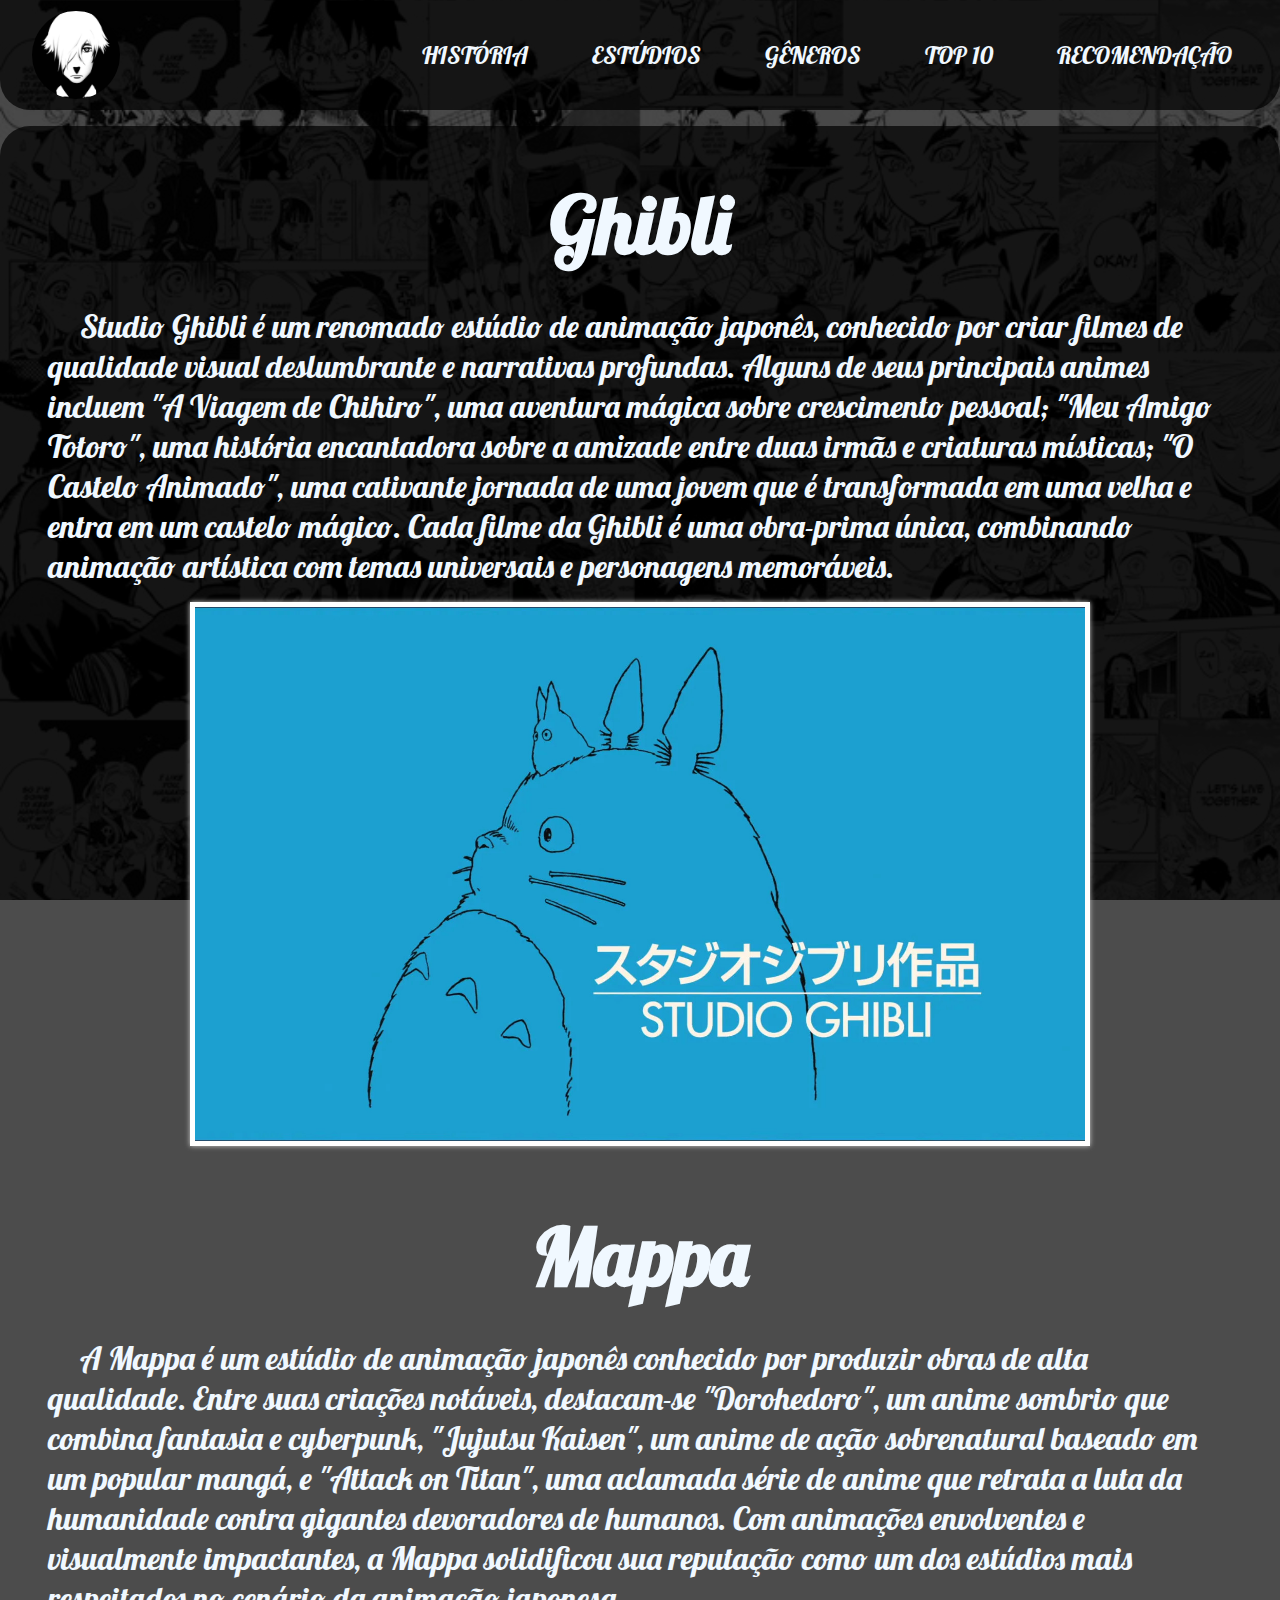
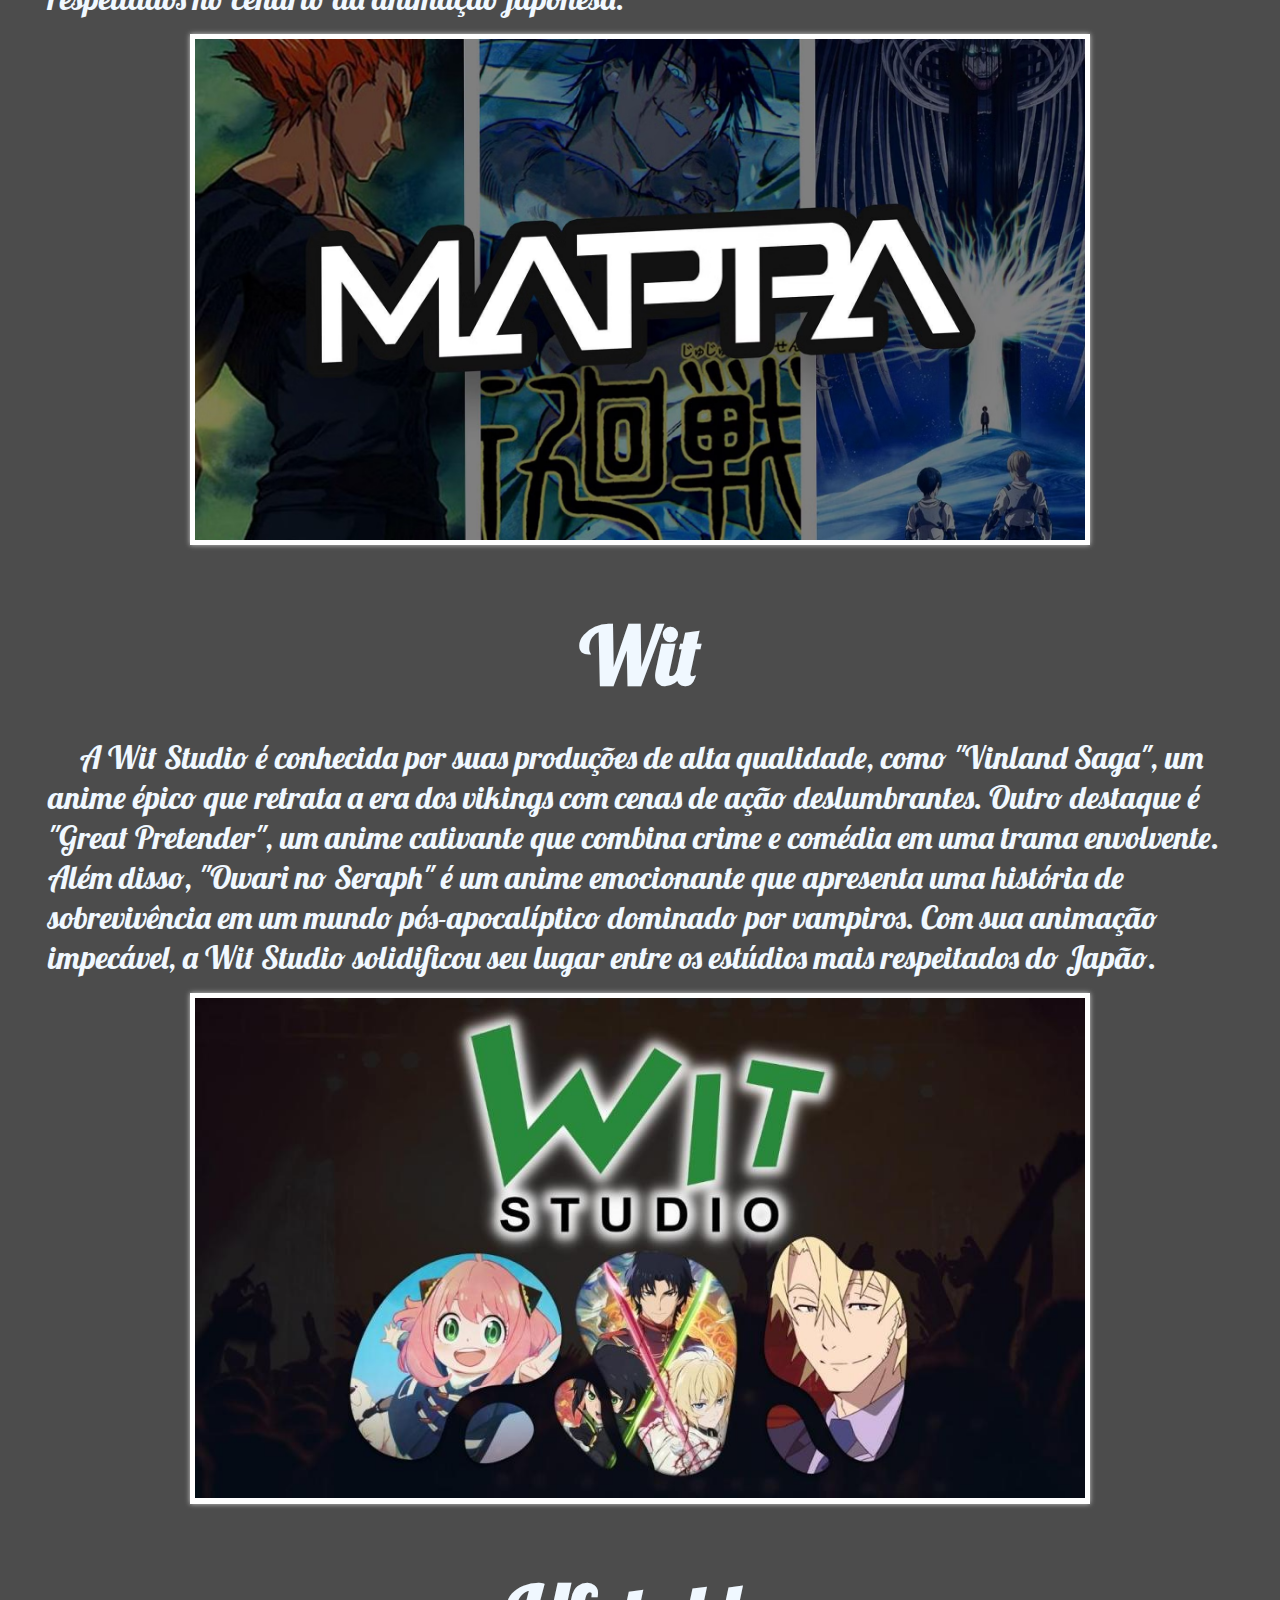
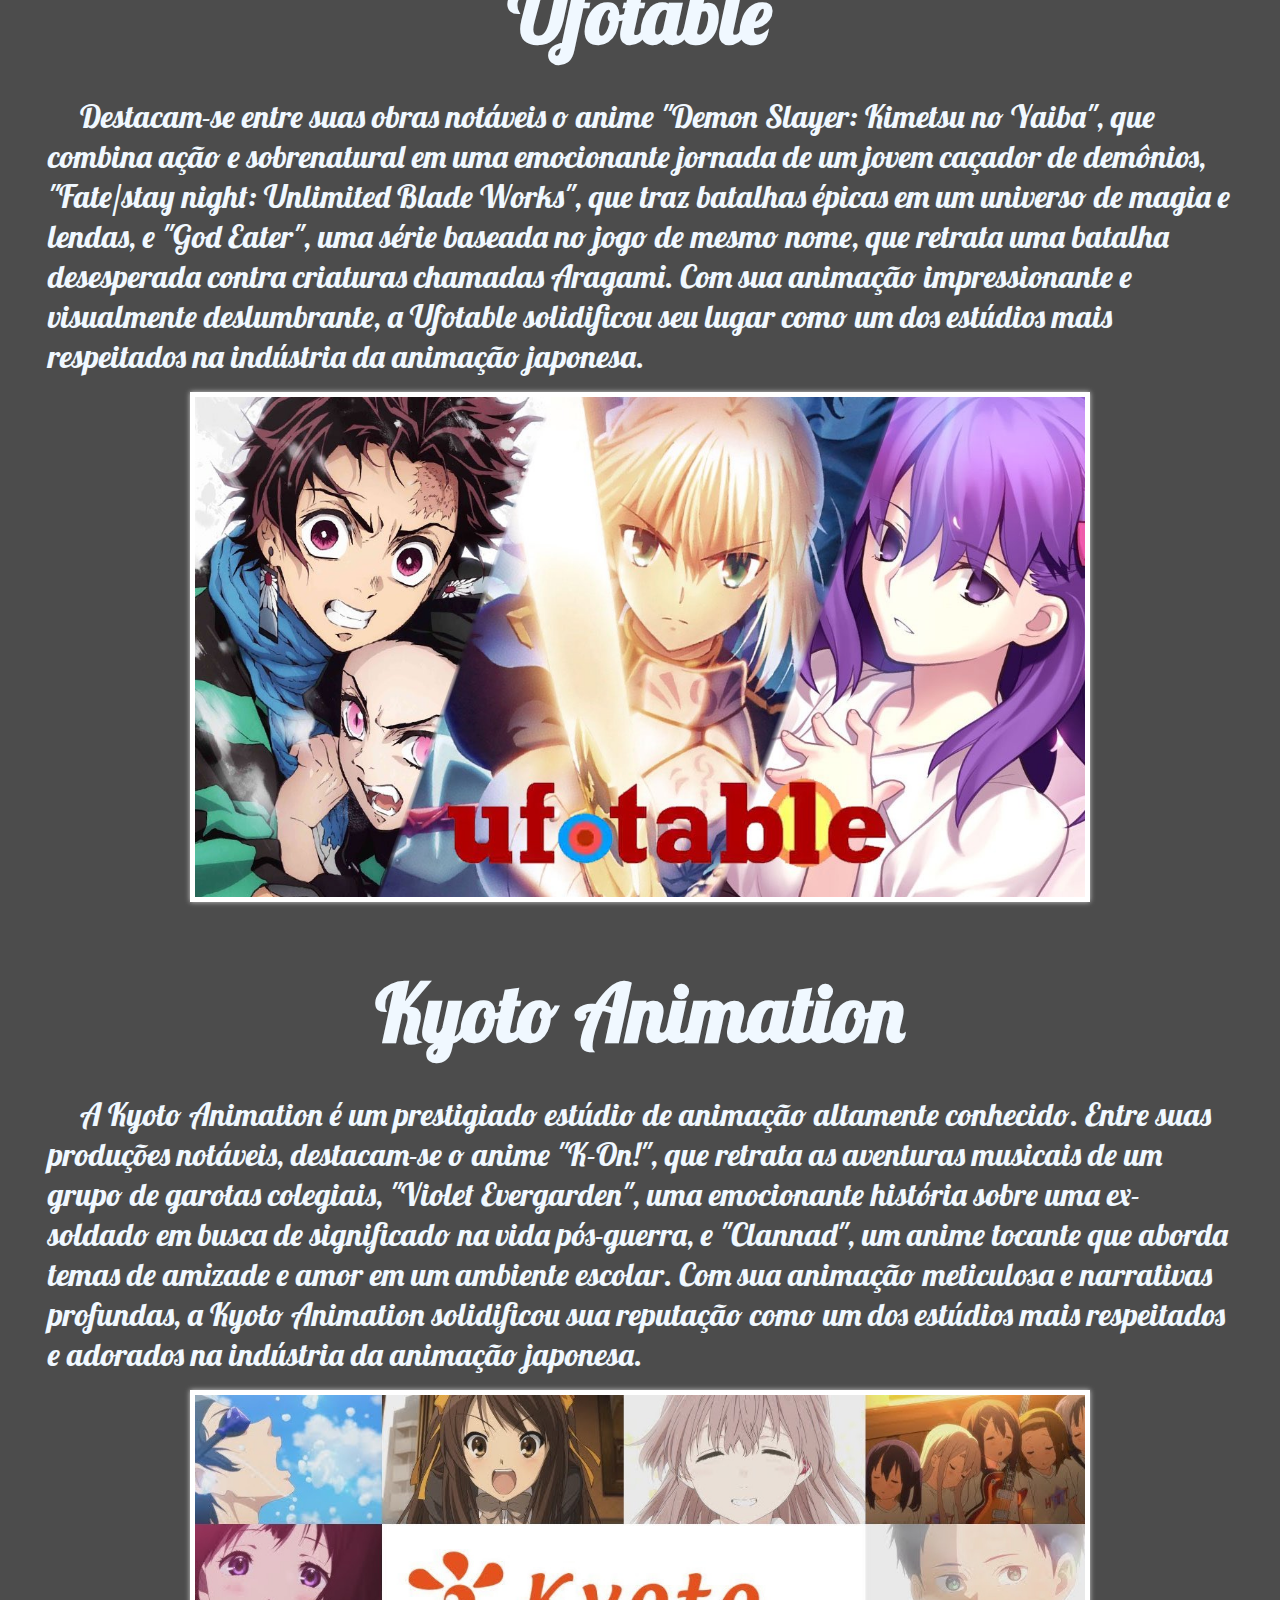
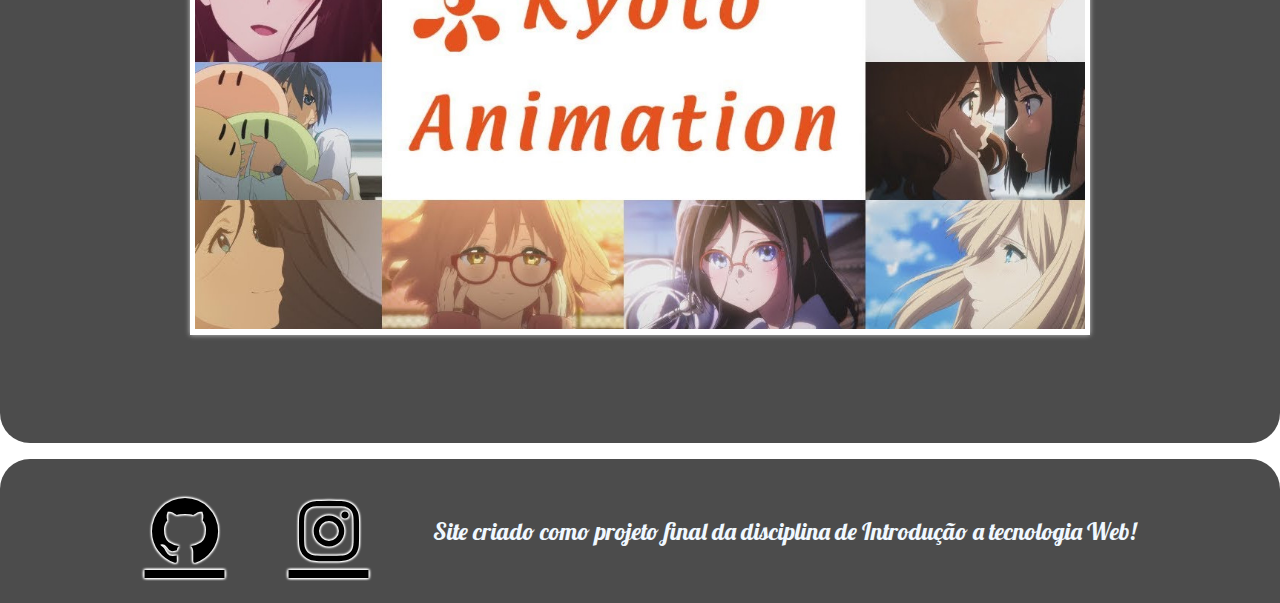
==== html/estudios.html @ 4cb25c44 "Fim estudios, fim generos" ====
<!DOCTYPE html>
<html lang="pt-br">

<head>
    <meta charset="UTF-8">
    <meta http-equiv="X-UA-Compatible" content="IE=edge">
    <meta name="viewport" content="width=device-width, initial-scale=1.0">
    <title>Anime Parade</title>
    <link rel="shortcut icon" href="imagens/favicon.ico" type="image/x-icon">
    <!--Fonte-->
    <link rel="preconnect" href="https://fonts.googleapis.com">
    <link rel="preconnect" href="https://fonts.gstatic.com" crossorigin>
    <link href="https://fonts.googleapis.com/css2?family=Lobster&display=swap" rel="stylesheet">
    <!--Css-->
    <link rel="stylesheet" href="../style.css">
    <!--Icons-->
    <link href='https://unpkg.com/boxicons@2.1.4/css/boxicons.min.css' rel='stylesheet'>
    <!--Plugins-->
    <link rel="stylesheet" href="../plugins/jquery.bxslider.css">
    <script src="../plugins/jquery.min.js"></script>
    <script src="../plugins/jquery.bxslider.min.js"></script>
    <!--JavaScript-->
    <script src="../javascript/index.js"></script>
</head>

<body>
    <header>
        <a href="../index.html" id="logo"></a>
        <div class="pages">
            <ul>
                <li><a href="historia.html">História</a></li>
                <li><a href="#">Estúdios</a></li>
                <li><a href="generos.html">Gêneros</a></li>
                <li><a href="top10.html">Top 10</a></li>
                <li><a href="#">Recomendação</a></li>
            </ul>
        </div>
    </header>
    <main>
        <section class="container">
            <h2>Ghibli</h2>
            <p>Studio Ghibli é um renomado estúdio de animação japonês, conhecido por criar filmes de qualidade visual deslumbrante e narrativas profundas. Alguns de seus principais animes incluem "A Viagem de Chihiro", uma aventura mágica sobre crescimento pessoal; "Meu Amigo Totoro", uma história encantadora sobre a amizade entre duas irmãs e criaturas místicas; "O Castelo Animado", uma cativante jornada de uma jovem que é transformada em uma velha e entra em um castelo mágico. Cada filme da Ghibli é uma obra-prima única, combinando animação artística com temas universais e personagens memoráveis.</p>
            <div class="slider">
                <ul>
                    <li><img src="../imagens/logo_ghibli.jpg" alt="logo ghibli"></li>
                    <li><img src="../imagens/viagem_chihiro.jpg" alt="Viagem de chihiro"></li>
                    <li><img src="../imagens/amigo_tororo.jpg" alt="Meu amigo Tororo"></li>
                    <li><img src="../imagens/castelo_animado.jpg" alt="castelo animado"></li>
                </ul>
            </div>
        </section>
        <section class="container">
            <h2>Mappa</h2>
            <p>A Mappa é um estúdio de animação japonês conhecido por produzir obras de alta qualidade. Entre suas criações notáveis, destacam-se "Dorohedoro", um anime sombrio que combina fantasia e cyberpunk, "Jujutsu Kaisen", um anime de ação sobrenatural baseado em um popular mangá, e "Attack on Titan", uma aclamada série de anime que retrata a luta da humanidade contra gigantes devoradores de humanos. Com animações envolventes e visualmente impactantes, a Mappa solidificou sua reputação como um dos estúdios mais respeitados no cenário da animação japonesa.</p>
            <div class="slider">
                <ul>
                    <li><img src="../imagens/mappa.jpg" alt="logo mappa"></li>
                    <li><img src="../imagens/dorohedoro.jpg" alt="dorohedoro"></li>
                    <li><img src="../imagens/jujutsu.jpg" alt="jujutsu kaisen"></li>
                    <li><img src="../imagens/attack_on_titan.jpg" alt="attack on titan"></li>
                </ul>
            </div>
        </section>
        <section class="container">
            <h2>Wit</h2>
            <p>A Wit Studio é conhecida por suas produções de alta qualidade, como "Vinland Saga", um anime épico que retrata a era dos vikings com cenas de ação deslumbrantes. Outro destaque é "Great Pretender", um anime cativante que combina crime e comédia em uma trama envolvente. Além disso, "Owari no Seraph" é um anime emocionante que apresenta uma história de sobrevivência em um mundo pós-apocalíptico dominado por vampiros. Com sua animação impecável, a Wit Studio solidificou seu lugar entre os estúdios mais respeitados do Japão.</p>
            <div class="slider">
                <ul>
                    <li><img src="../imagens/wit.jpg" alt="logo wit"></li>
                    <li><img src="../imagens/vinland_saga.jpg" alt="vinland Saga"></li>
                    <li><img src="../imagens/great_pretender.jpg" alt="great Pretender"></li>
                    <li><img src="../imagens/owari_no_seraph.jpg" alt="Owari no Seraph"></li>
                </ul>
            </div>
        </section>
        <section class="container">
            <h2>Ufotable</h2>
            <p>Destacam-se entre suas obras notáveis o anime "Demon Slayer: Kimetsu no Yaiba", que combina ação e sobrenatural em uma emocionante jornada de um jovem caçador de demônios, "Fate/stay night: Unlimited Blade Works", que traz batalhas épicas em um universo de magia e lendas, e "God Eater", uma série baseada no jogo de mesmo nome, que retrata uma batalha desesperada contra criaturas chamadas Aragami. Com sua animação impressionante e visualmente deslumbrante, a Ufotable solidificou seu lugar como um dos estúdios mais respeitados na indústria da animação japonesa.</p>
            <div class="slider">
                <ul>
                    <li><img src="../imagens/ufotable.jpg" alt="Ufotable"></li>
                    <li><img src="../imagens/demon_slayer.jpg" alt="Demo Slayer"></li>
                    <li><img src="../imagens/fate.jpg" alt="Fate"></li>
                    <li><img src="../imagens/god_eater.jpg" alt="God Eater"></li>
                </ul>
            </div>
        </section>
        <section class="container">
            <h2>Kyoto Animation</h2>
            <p>A Kyoto Animation é um prestigiado estúdio de animação altamente conhecido. Entre suas produções notáveis, destacam-se o anime "K-On!", que retrata as aventuras musicais de um grupo de garotas colegiais, "Violet Evergarden", uma emocionante história sobre uma ex-soldado em busca de significado na vida pós-guerra, e "Clannad", um anime tocante que aborda temas de amizade e amor em um ambiente escolar. Com sua animação meticulosa e narrativas profundas, a Kyoto Animation solidificou sua reputação como um dos estúdios mais respeitados e adorados na indústria da animação japonesa.</p>
            <div class="slider">
                <ul>
                    <li><img src="../imagens/kyoto.jpg" alt="Kyoto Animation"></li>
                    <li><img src="../imagens/k_on.jpg" alt="K-On"></li>
                    <li><img src="../imagens/violet_evergarden.jpg" alt="Violet Evergarden"></li>
                    <li><img src="../imagens/clannad.jpg" alt="Clannad"></li>
                </ul>
            </div>
        </section>
    </main>
    <footer>
        <a href="https://github.com/marcosxrp" target="_blank" class='bx bxl-github'></a>
        <a href="https://www.instagram.com/marcos.s2211/" class='bx bxl-instagram' target="_blank"></a>
        Site criado como projeto final da disciplina de Introdução a tecnologia Web!
    </footer>
</body>

</html>
---- style.css ----
/*definições gerais*/
* {
    padding: 0;
    margin: 0;
    box-sizing: border-box;
    font-family: 'Lobster', cursive;
}

body {
    background-image: url(imagens/background.jpg);
    background-size: contain;
    background-attachment: fixed;
}

/*Inicio da pagina principal*/

/* Redes Sociais main */
#social{
    display: flex;
    gap: 10px;
    position: absolute;
    top: 40px;
    left: 20px;
}

#social a{
    font-size: 70px;
    color: #000;
    text-shadow: 1px 1px 2px #fff, -1px -1px 2px #fff, 1px -1px 2px #fff, -1px 1px 2px #fff;
    transition: 0.3s linear;
}

#social a:hover{
    transform: scale(1.1);
}

/*Texto*/
.texto {
    position: absolute;
    left: 50%;
    transform: translate(-50%, 0);
    margin-top: 20px;
    color: aliceblue;
    text-align: center;
    text-shadow: 1px 1px 2px #000, -1px -1px 2px #000, 1px -1px 2px #000, -1px 1px 2px #000;
}

.texto h1 {
    font-weight: 700;
    font-size: 70px;
}

.p1 {
    font-size: 40px;
}

.p2 {
    font-size: 17px;
    font-weight: 300;
    color: darkgray;
}

/*Container main*/
#container_main {
    height: 100vh;
    display: grid;
    grid-template-columns: 60% 40%;
}

/*Esquerda e cards*/
.esquerda {
    padding: 20px;
}

.esquerda ul {
    display: grid;
    grid-template-columns: 1fr 1fr 1fr;
    margin-top: 200px;
    gap: 50px;
}

.esquerda ul li {
    list-style: none;
}

.card {
    /*Local ods elementos*/
    display: flex;
    flex-direction: column;
    align-items: center;
    padding-top: 40px;
    /*Cor do card*/
    background-color: rgba(0, 0, 0, 0.6);
    box-shadow: 2px 2px 5px #fff, -2px -2px 5px #fff, 2px -2px 5px #fff, -2px 2px 5px #fff;
    backdrop-filter: blur(5px);
    /*Tamanho e borda*/
    width: 340px;
    height: 320px;
    border-radius: 50px;
    /*texto*/
    color: aliceblue;
    text-decoration: none;
    font-size: 50px;
    /*transition*/
    transition: 0.3s linear;
    position: relative;
}

.card h4{
    font-size: 50px;
    text-shadow: 1px 1px 2px #000, -1px -1px 2px #000, 1px -1px 2px #000, -1px 1px 2px #000;
}

.card img{
    position: absolute;
    bottom: 0;
    width: 260px;
    align-self: flex-end;
    border-bottom-right-radius: 50px;
    scale: 1;
    transition: transform .4s linear;
}

.card:hover img{
    transform: scale(0) translateY(-500px);
}

.card p{
    font-size: 25px;
    margin: 20px;
    transition: opacity .5s linear;
    opacity: 0;
}

.card:hover p{
    opacity: 100;
}

.card:hover{
    transform: scale(1.1);
}

/*Direita e imagem*/
.direita {
    display: flex;
    justify-content: end;
}

.direita img {
    max-height: 100vh;
    justify-content: flex-end;
}

/*Media query para responsividade da pagina main*/
@media (max-width: 1500px){
    #social{
        gap: 1rem;
        top: 1rem;
        left: 2rem;
    }
    #social a{
        font-size: 4rem;
    }
    .texto h1{
        font-size: 2.7rem;
    }
    .p1{
        font-size: 2.3rem;
    }
    .p2{
        font-size: 1rem;
    }
    #container{
        grid-template-columns: 65% 35%;
    }
    .esquerda{
        padding-left: 2rem;
        padding-top: .5rem;
    }
    .esquerda ul{
        margin-top: 9rem;
        gap: 1.36em;
    }
    .card{
        font-size: 3rem;
        padding-top: 1rem;
        width: 5em;
        height: 4.5em;
    }
    .card h4{
        font-size: 0.7em;
    }
    .card img{
        display: block;
        max-width: 3.9em;
    }
    .card p{
        margin: 10px;
        font-size: 1rem;
    }
    .direita img{
        width: auto;
    }
}

/*Fim da pagina principal*/

/*Definições gerais paginas secundarias*/

header{
    margin: 0 auto;
    display: flex;
    max-width: 1800px;
    height: 110px;
    align-items: center;
    padding: 0 2rem;
    justify-content: space-between;
    background-color: rgba(0, 0, 0, 0.7);
    border-radius: 0px 0px 30px 30px;
}

#logo{
    display: block;
    background-image: url(imagens/icone.jpg);
    background-size: contain;
    background-repeat: no-repeat;
    height: 80%;
    aspect-ratio: 1/1;
    border-radius: 50%;
}

#logo:hover{
    transform: scale(1.1);
    box-shadow: 1px 1px 2px aqua, -1px -1px 2px aqua, 1px -1px 2px aqua, -1px 1px 2px aqua;
}

.pages ul{
    display: flex;
    gap: 2em;
}

.pages ul li{
    list-style: none;
}

.pages ul li a{
    text-decoration: none;
    color: aliceblue;
    text-transform: uppercase;
    padding: 1rem;
    font-size: 1.5rem;
}

.pages ul li a:hover{
    color: aqua;
}

main{
    max-width: 1800px;
    margin: 0 auto;
    margin-top: 1rem;
    padding: 3rem;
    color: aliceblue;
    background-color: rgba(0, 0, 0, 0.7);
    border-radius: 30px;
}


.container p{
    font-weight: 400;
    font-size: 2em;
    margin-bottom: 1rem;
    text-indent: 2rem;
}

h2{
    grid-column: span 2;
    font-size: 5rem;
    font-weight: 700;
    text-align: center;
    margin-bottom: 2rem;
}

h3{
    font-size: 3.5rem;
    font-weight: 700;
    margin-bottom: 1rem;
    text-align: center;
}

h4{
    font-size: 2.5rem;
    font-weight: 700;
    margin-bottom: 1rem;
}

li{
    list-style: none;
}

footer{
    bottom: 0;
    align-items: center;
    justify-content: center;
    gap: 4rem;
    background-color: rgba(0, 0, 0, 0.7);
    border-radius: 30px 30px 0px 0px;
    max-width: 1800px;
    margin: 0 auto;
    height: 9rem;
    display: flex;
    margin-top: 1rem;
    font-size: 1.5rem;
    color: aliceblue;
}

footer a{
    font-size: 5rem;
    color: #000;
    text-shadow: 1px 1px 2px #fff, -1px -1px 2px #fff, 1px -1px 2px #fff, -1px 1px 2px #fff;
    transition: 0.3s linear;
}

footer a:hover{
    transform: scale(1.1);
}

/*Inicio historia*/
.img_direita,
.img_esquerda{
    display: grid;
}

.img_direita{
    grid-template-columns: minmax(200px, 75%) minmax(400px, 25%);
}

.img_esquerda{
    grid-template-columns: minmax(400px, 25%)minmax(200px, 75%);
}

.img_direita:not(:nth-child(1)) h2,
.img_esquerda:not(:nth-child(1)) h2{
    margin-top: 3rem;
}

.img_direita img,
.img_esquerda img{
    display: block;
    height: auto;
    max-width: 100%;
    transition: transform .3s linear;
}

.img_direita img:hover,
.img_esquerda img:hover{
    transform: translateY(-4rem);
}

.conteudo p{
    font-weight: 400;
    font-size: 2em;
    margin-bottom: .6em;
    text-indent: 2rem;
}

/*Estudios*/
.slider{
    max-width: 900px;
    margin: 0 auto;
}

.slider ul li img{
    width: 900px;
}

/*Generos*/
.exemplos_genero li{
    font-size: 1.5rem;
    list-style: circle;
    list-style-position: inside;
}
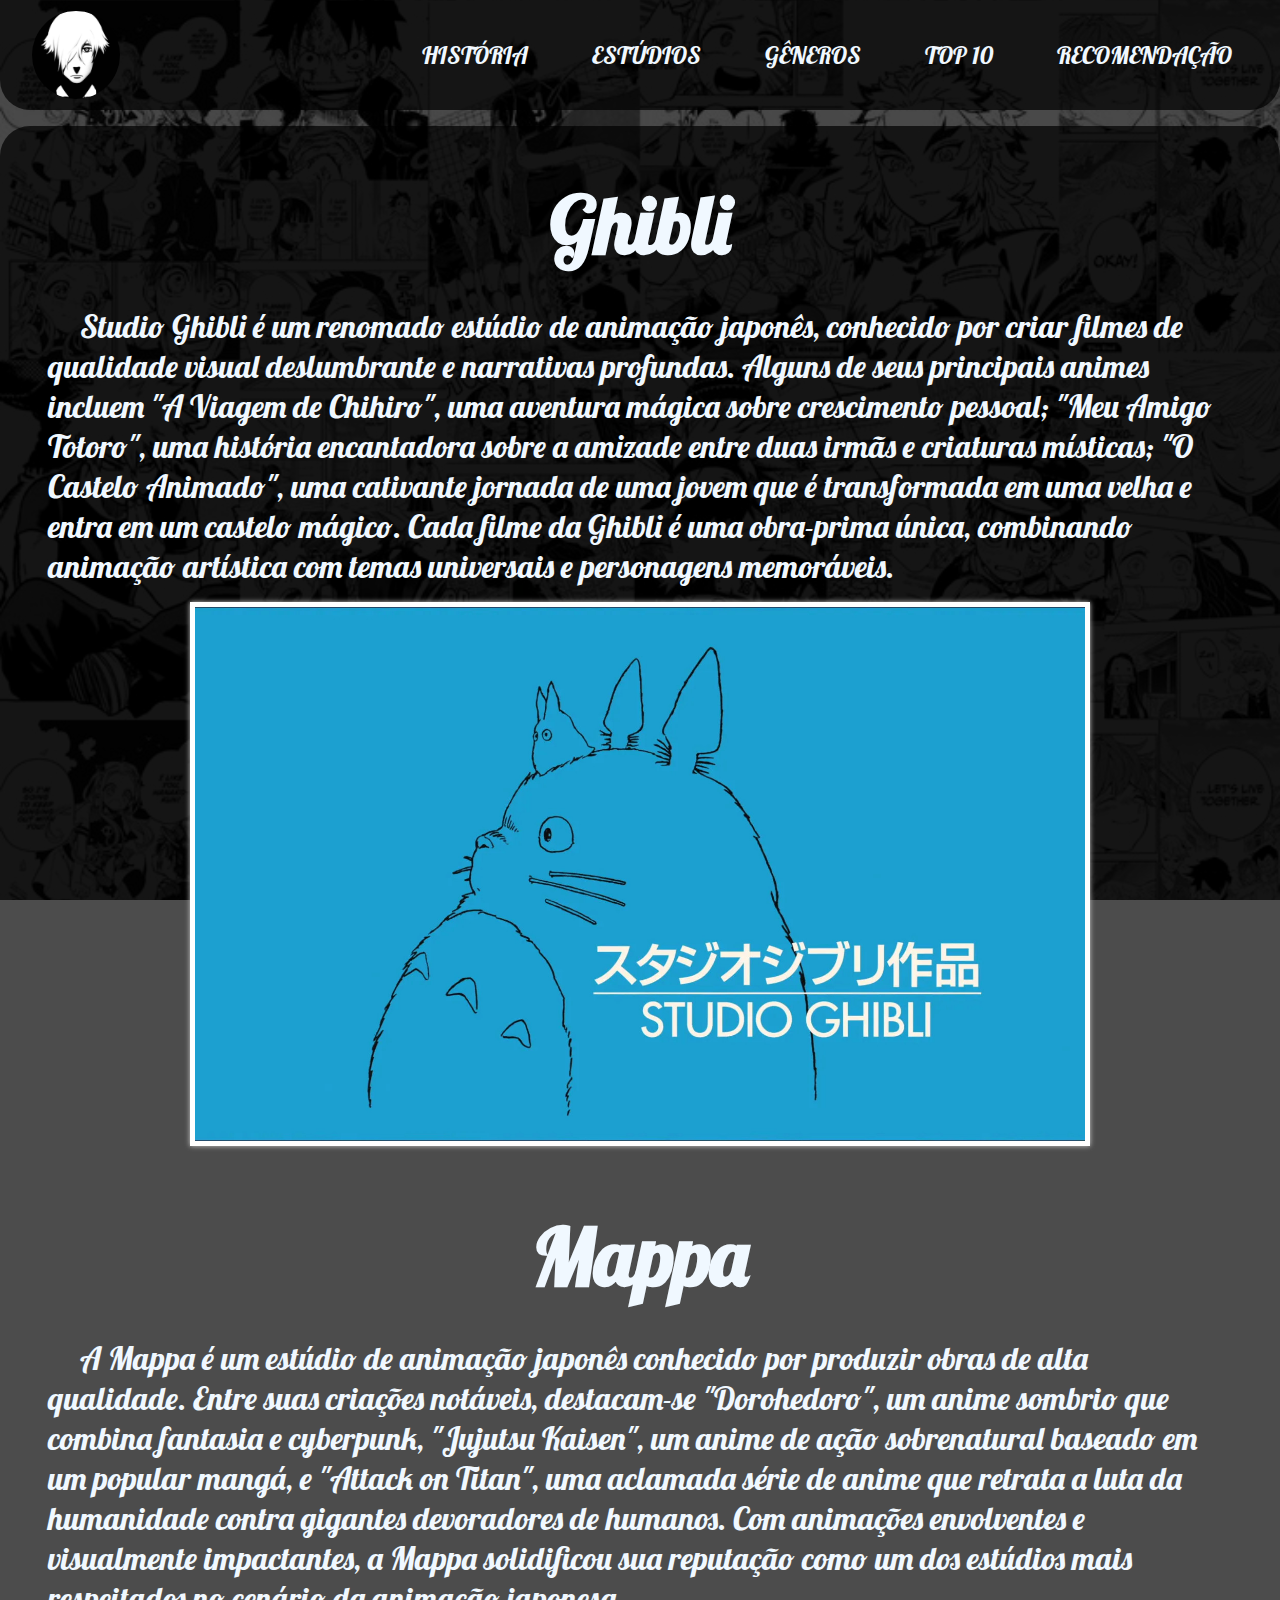
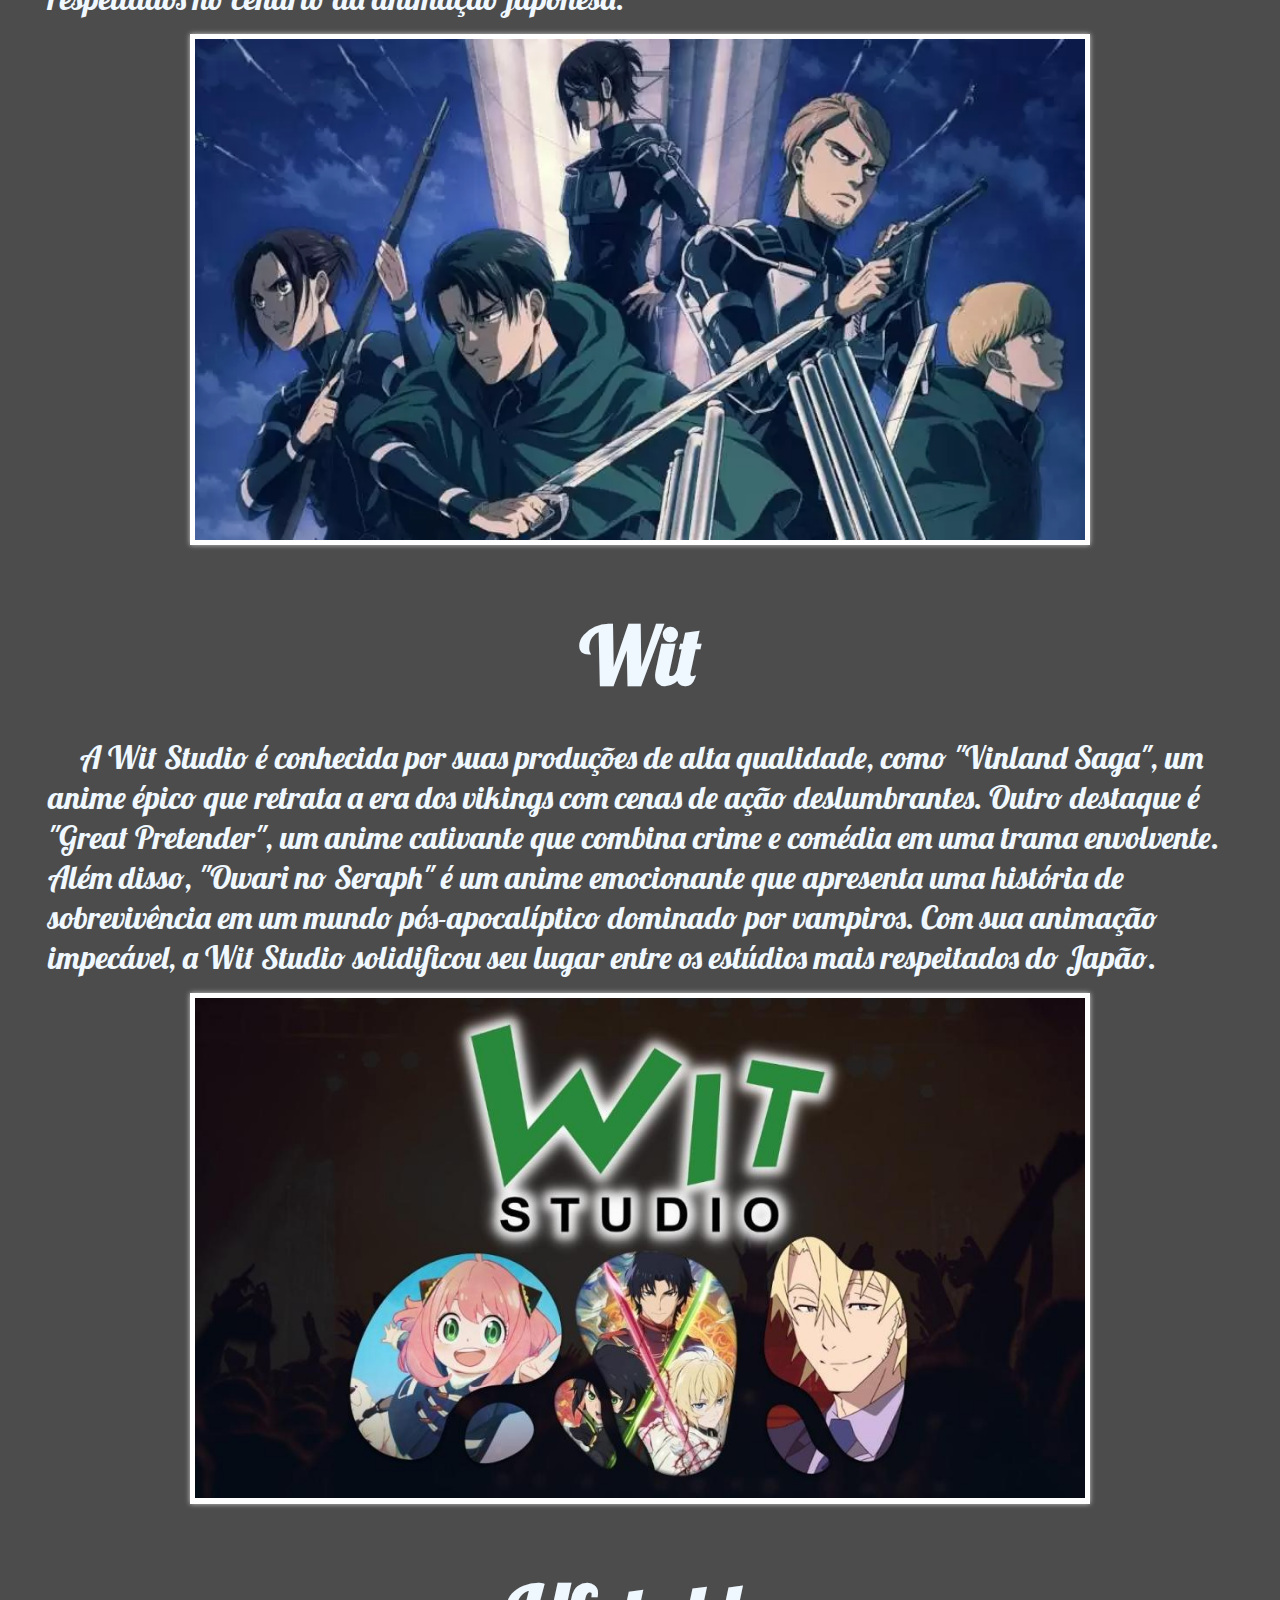
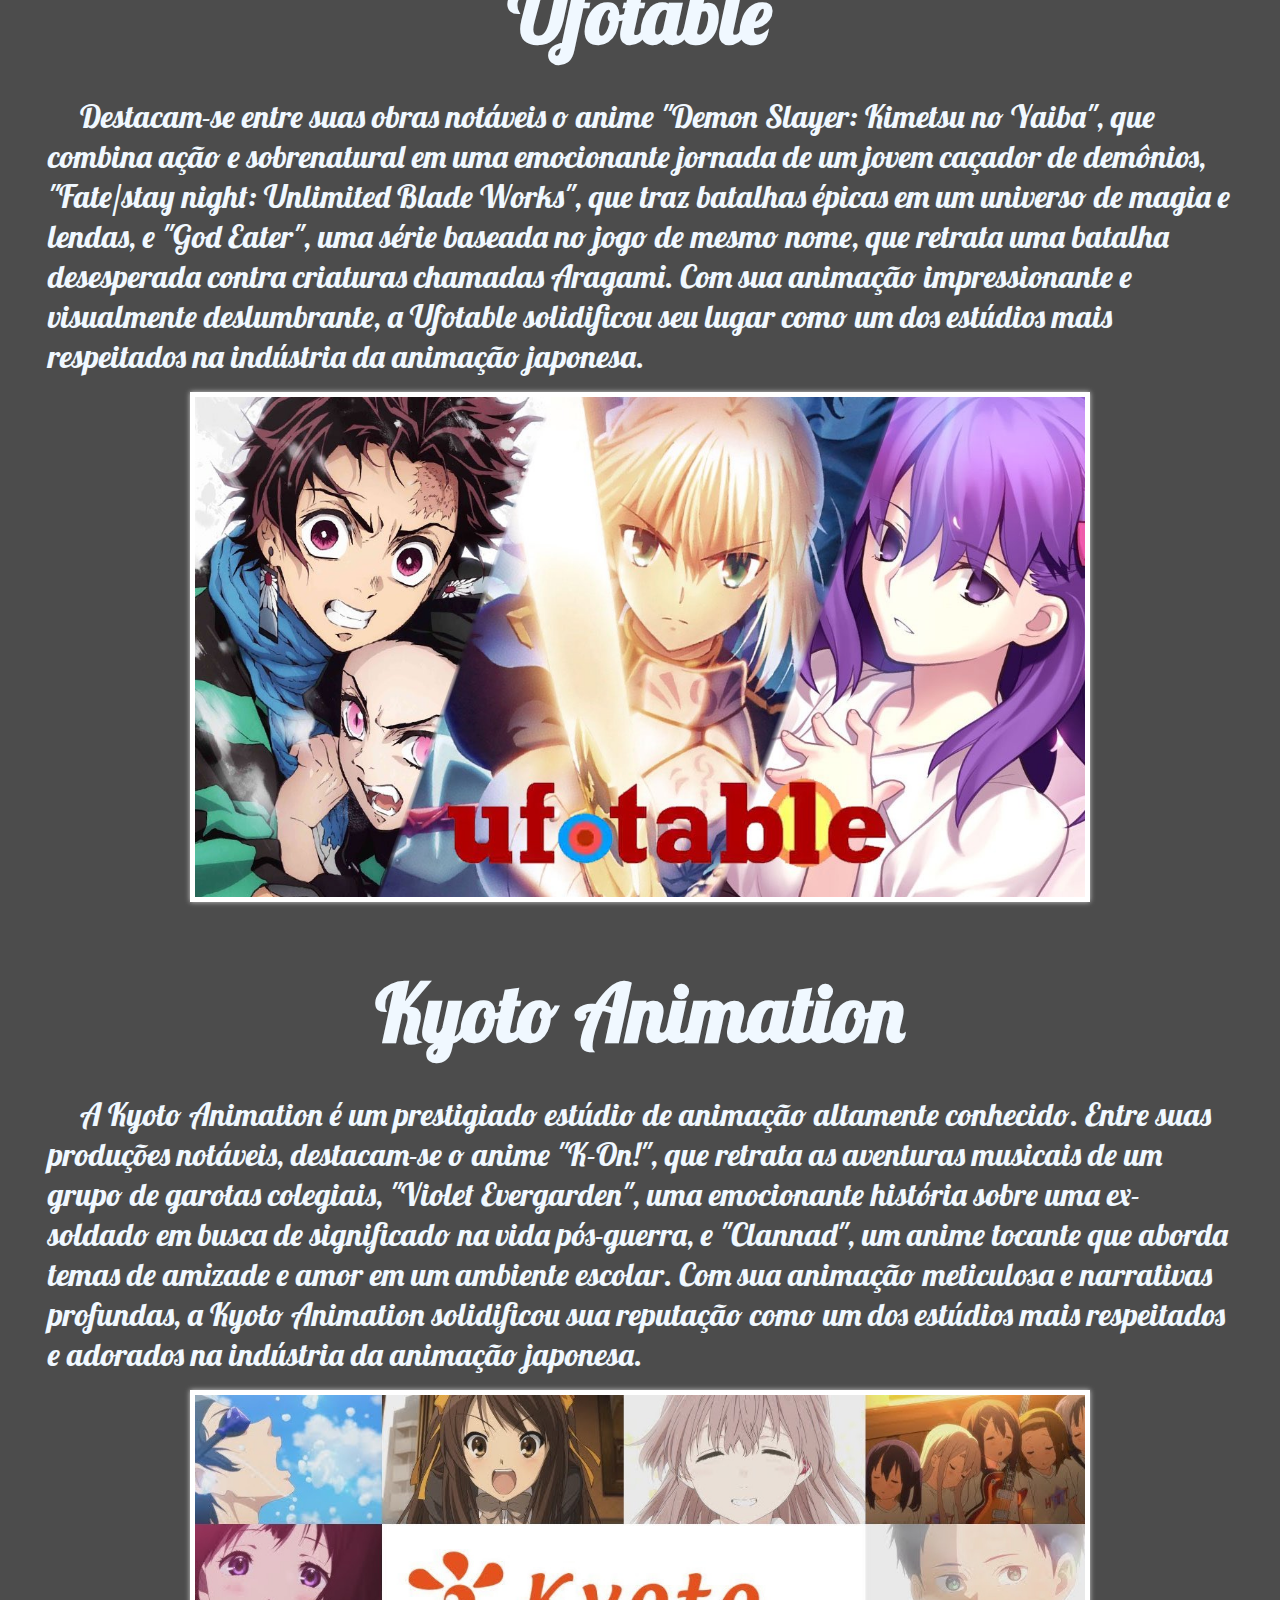
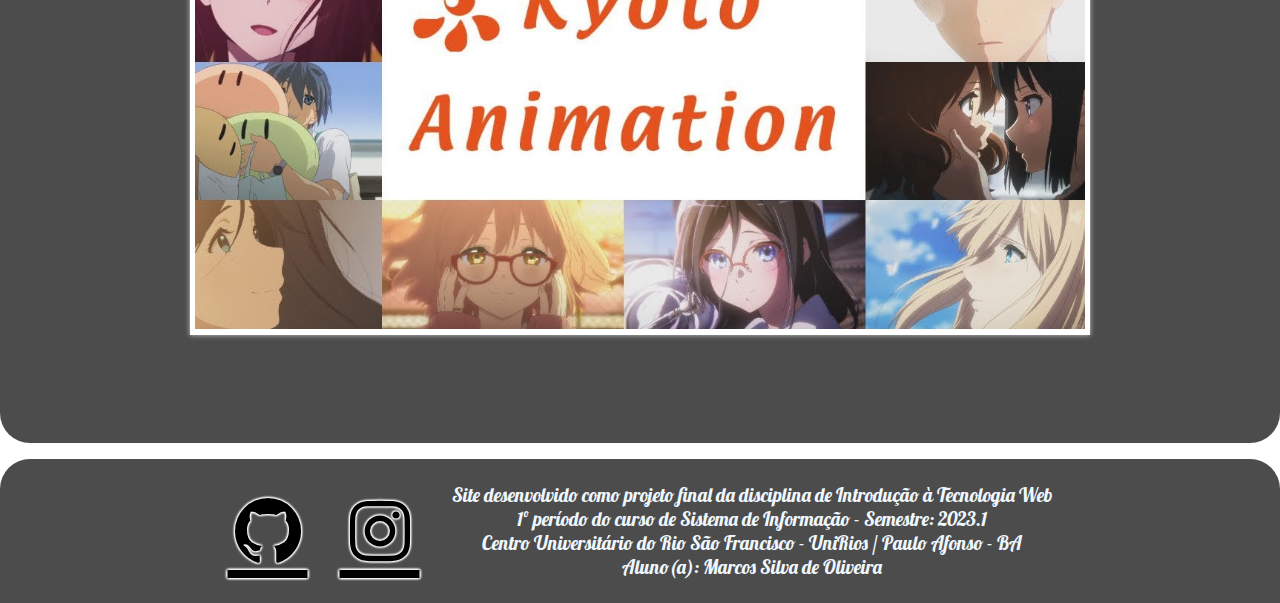
==== commit 3f3b3355: "Fim top10, footer atualizado" ====
--- a/html/estudios.html
+++ b/html/estudios.html
@@ -32,7 +32,7 @@
                 <li><a href="#">Estúdios</a></li>
                 <li><a href="generos.html">Gêneros</a></li>
                 <li><a href="top10.html">Top 10</a></li>
-                <li><a href="#">Recomendação</a></li>
+                <li><a href="recomendacoes.html">Recomendação</a></li>
             </ul>
         </div>
     </header>
@@ -42,10 +42,10 @@
             <p>Studio Ghibli é um renomado estúdio de animação japonês, conhecido por criar filmes de qualidade visual deslumbrante e narrativas profundas. Alguns de seus principais animes incluem "A Viagem de Chihiro", uma aventura mágica sobre crescimento pessoal; "Meu Amigo Totoro", uma história encantadora sobre a amizade entre duas irmãs e criaturas místicas; "O Castelo Animado", uma cativante jornada de uma jovem que é transformada em uma velha e entra em um castelo mágico. Cada filme da Ghibli é uma obra-prima única, combinando animação artística com temas universais e personagens memoráveis.</p>
             <div class="slider">
                 <ul>
-                    <li><img src="../imagens/logo_ghibli.jpg" alt="logo ghibli"></li>
-                    <li><img src="../imagens/viagem_chihiro.jpg" alt="Viagem de chihiro"></li>
-                    <li><img src="../imagens/amigo_tororo.jpg" alt="Meu amigo Tororo"></li>
-                    <li><img src="../imagens/castelo_animado.jpg" alt="castelo animado"></li>
+                    <li><img src="../imagens/estudios/logo_ghibli.jpg" alt="logo ghibli"></li>
+                    <li><img src="../imagens/estudios/viagem_chihiro.jpg" alt="Viagem de chihiro"></li>
+                    <li><img src="../imagens/estudios/amigo_tororo.jpg" alt="Meu amigo Tororo"></li>
+                    <li><img src="../imagens/estudios/castelo_animado.jpg" alt="castelo animado"></li>
                 </ul>
             </div>
         </section>
@@ -54,10 +54,10 @@
             <p>A Mappa é um estúdio de animação japonês conhecido por produzir obras de alta qualidade. Entre suas criações notáveis, destacam-se "Dorohedoro", um anime sombrio que combina fantasia e cyberpunk, "Jujutsu Kaisen", um anime de ação sobrenatural baseado em um popular mangá, e "Attack on Titan", uma aclamada série de anime que retrata a luta da humanidade contra gigantes devoradores de humanos. Com animações envolventes e visualmente impactantes, a Mappa solidificou sua reputação como um dos estúdios mais respeitados no cenário da animação japonesa.</p>
             <div class="slider">
                 <ul>
-                    <li><img src="../imagens/mappa.jpg" alt="logo mappa"></li>
-                    <li><img src="../imagens/dorohedoro.jpg" alt="dorohedoro"></li>
-                    <li><img src="../imagens/jujutsu.jpg" alt="jujutsu kaisen"></li>
-                    <li><img src="../imagens/attack_on_titan.jpg" alt="attack on titan"></li>
+                    <li><img src="../imagens/estudios/mappa.jpg" alt="logo mappa"></li>
+                    <li><img src="../imagens/estudios/dorohedoro.jpg" alt="dorohedoro"></li>
+                    <li><img src="../imagens/estudios/jujutsu.jpg" alt="jujutsu kaisen"></li>
+                    <li><img src="../imagens/estudios/attack_on_titan.jpg" alt="attack on titan"></li>
                 </ul>
             </div>
         </section>
@@ -66,10 +66,10 @@
             <p>A Wit Studio é conhecida por suas produções de alta qualidade, como "Vinland Saga", um anime épico que retrata a era dos vikings com cenas de ação deslumbrantes. Outro destaque é "Great Pretender", um anime cativante que combina crime e comédia em uma trama envolvente. Além disso, "Owari no Seraph" é um anime emocionante que apresenta uma história de sobrevivência em um mundo pós-apocalíptico dominado por vampiros. Com sua animação impecável, a Wit Studio solidificou seu lugar entre os estúdios mais respeitados do Japão.</p>
             <div class="slider">
                 <ul>
-                    <li><img src="../imagens/wit.jpg" alt="logo wit"></li>
-                    <li><img src="../imagens/vinland_saga.jpg" alt="vinland Saga"></li>
-                    <li><img src="../imagens/great_pretender.jpg" alt="great Pretender"></li>
-                    <li><img src="../imagens/owari_no_seraph.jpg" alt="Owari no Seraph"></li>
+                    <li><img src="../imagens/estudios/wit.jpg" alt="logo wit"></li>
+                    <li><img src="../imagens/estudios/vinland_saga.jpg" alt="vinland Saga"></li>
+                    <li><img src="../imagens/estudios/great_pretender.jpg" alt="great Pretender"></li>
+                    <li><img src="../imagens/estudios/owari_no_seraph.jpg" alt="Owari no Seraph"></li>
                 </ul>
             </div>
         </section>
@@ -78,10 +78,10 @@
             <p>Destacam-se entre suas obras notáveis o anime "Demon Slayer: Kimetsu no Yaiba", que combina ação e sobrenatural em uma emocionante jornada de um jovem caçador de demônios, "Fate/stay night: Unlimited Blade Works", que traz batalhas épicas em um universo de magia e lendas, e "God Eater", uma série baseada no jogo de mesmo nome, que retrata uma batalha desesperada contra criaturas chamadas Aragami. Com sua animação impressionante e visualmente deslumbrante, a Ufotable solidificou seu lugar como um dos estúdios mais respeitados na indústria da animação japonesa.</p>
             <div class="slider">
                 <ul>
-                    <li><img src="../imagens/ufotable.jpg" alt="Ufotable"></li>
-                    <li><img src="../imagens/demon_slayer.jpg" alt="Demo Slayer"></li>
-                    <li><img src="../imagens/fate.jpg" alt="Fate"></li>
-                    <li><img src="../imagens/god_eater.jpg" alt="God Eater"></li>
+                    <li><img src="../imagens/estudios/ufotable.jpg" alt="Ufotable"></li>
+                    <li><img src="../imagens/estudios/kimetsu.jpg" alt="Demo Slayer"></li>
+                    <li><img src="../imagens/estudios/fate.jpg" alt="Fate"></li>
+                    <li><img src="../imagens/estudios/god_eater.jpg" alt="God Eater"></li>
                 </ul>
             </div>
         </section>
@@ -90,10 +90,10 @@
             <p>A Kyoto Animation é um prestigiado estúdio de animação altamente conhecido. Entre suas produções notáveis, destacam-se o anime "K-On!", que retrata as aventuras musicais de um grupo de garotas colegiais, "Violet Evergarden", uma emocionante história sobre uma ex-soldado em busca de significado na vida pós-guerra, e "Clannad", um anime tocante que aborda temas de amizade e amor em um ambiente escolar. Com sua animação meticulosa e narrativas profundas, a Kyoto Animation solidificou sua reputação como um dos estúdios mais respeitados e adorados na indústria da animação japonesa.</p>
             <div class="slider">
                 <ul>
-                    <li><img src="../imagens/kyoto.jpg" alt="Kyoto Animation"></li>
-                    <li><img src="../imagens/k_on.jpg" alt="K-On"></li>
-                    <li><img src="../imagens/violet_evergarden.jpg" alt="Violet Evergarden"></li>
-                    <li><img src="../imagens/clannad.jpg" alt="Clannad"></li>
+                    <li><img src="../imagens/estudios/kyoto.jpg" alt="Kyoto Animation"></li>
+                    <li><img src="../imagens/estudios/k_on.jpg" alt="K-On"></li>
+                    <li><img src="../imagens/estudios/violet_evergarden.jpg" alt="Violet Evergarden"></li>
+                    <li><img src="../imagens/estudios/clannad.jpg" alt="Clannad"></li>
                 </ul>
             </div>
         </section>
@@ -101,7 +101,11 @@
     <footer>
         <a href="https://github.com/marcosxrp" target="_blank" class='bx bxl-github'></a>
         <a href="https://www.instagram.com/marcos.s2211/" class='bx bxl-instagram' target="_blank"></a>
-        Site criado como projeto final da disciplina de Introdução a tecnologia Web!
+        <p>Site desenvolvido como projeto final da disciplina de Introdução à Tecnologia Web<br>
+            1º período do curso de Sistema de Informação - Semestre: 2023.1<br>
+            Centro Universitário do Rio São Francisco - UniRios / Paulo Afonso - BA<br>
+            Aluno(a): Marcos Silva de Oliveira
+        </p>
     </footer>
 </body>
 
--- a/style.css
+++ b/style.css
@@ -13,6 +13,10 @@
 }
 
 /*Inicio da pagina principal*/
+
+#index_body{
+    overflow-y: hidden;
+}
 
 /* Redes Sociais main */
 #social{
@@ -210,7 +214,7 @@
 header{
     margin: 0 auto;
     display: flex;
-    max-width: 1800px;
+    max-width: 1500px;
     height: 110px;
     align-items: center;
     padding: 0 2rem;
@@ -256,7 +260,7 @@
 }
 
 main{
-    max-width: 1800px;
+    max-width: 1500px;
     margin: 0 auto;
     margin-top: 1rem;
     padding: 3rem;
@@ -294,6 +298,10 @@
     margin-bottom: 1rem;
 }
 
+h5{
+    font-size: 1.5rem;
+}
+
 li{
     list-style: none;
 }
@@ -302,15 +310,16 @@
     bottom: 0;
     align-items: center;
     justify-content: center;
-    gap: 4rem;
+    gap: 2rem;
     background-color: rgba(0, 0, 0, 0.7);
     border-radius: 30px 30px 0px 0px;
-    max-width: 1800px;
+    max-width: 1500px;
     margin: 0 auto;
     height: 9rem;
     display: flex;
     margin-top: 1rem;
-    font-size: 1.5rem;
+    font-size: 1.2rem;
+    text-align: center;
     color: aliceblue;
 }
 
@@ -379,4 +388,34 @@
     font-size: 1.5rem;
     list-style: circle;
     list-style-position: inside;
+}
+
+/*Top 10*/
+#top10{
+    width: 100%;
+    display: grid;
+    grid-template-columns: repeat(auto-fit, minmax(450px, 1fr));
+    row-gap: 2rem;
+    text-align: center;
+}
+
+#top10 li{
+    list-style: decimal;
+    list-style-position: inside;
+    display: flex;
+    flex-direction: column;
+    align-items: center;
+    counter-increment: top10;
+}
+
+#top10 li::before{
+    content: '#' counter(top10);
+    font-size: 1.3rem;
+}
+
+#top10 li img{
+    display: block;
+    max-width: 450px;
+    border-radius: 2rem;
+    border: 1px solid aliceblue;
 }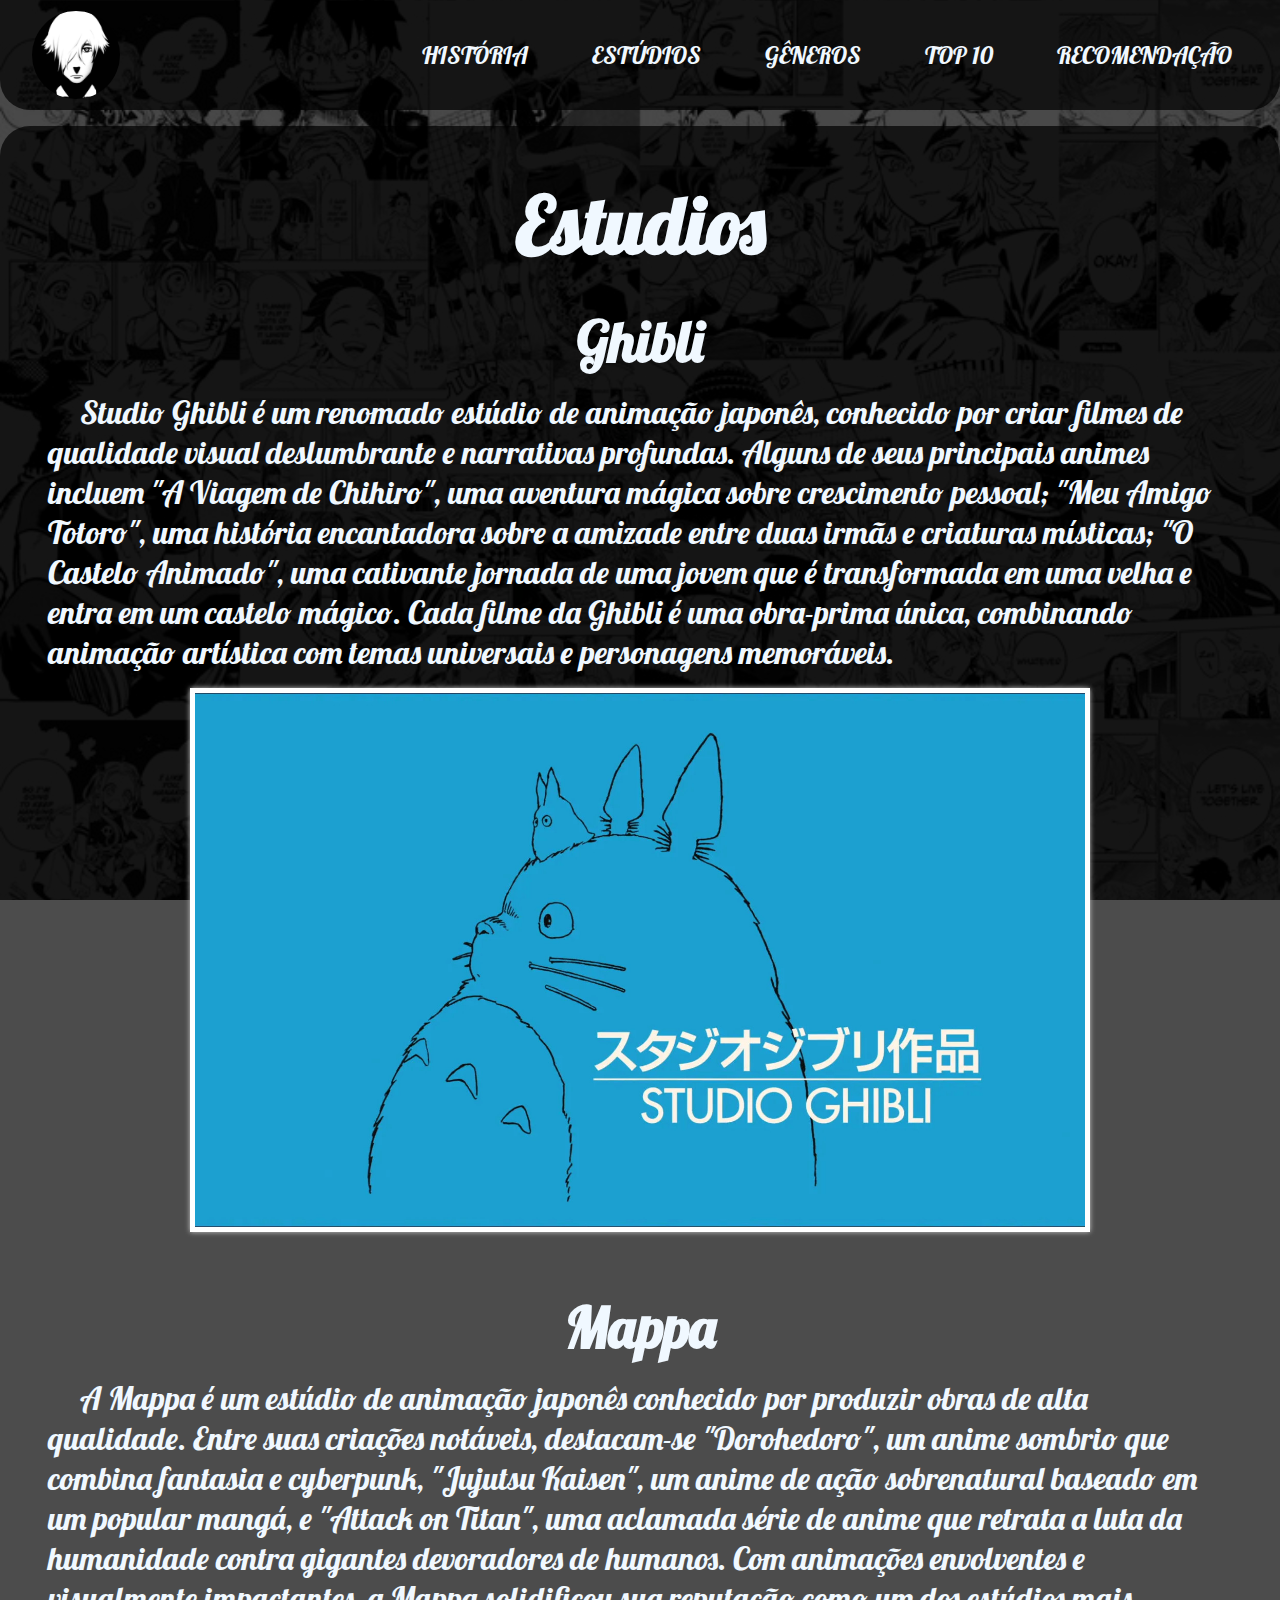
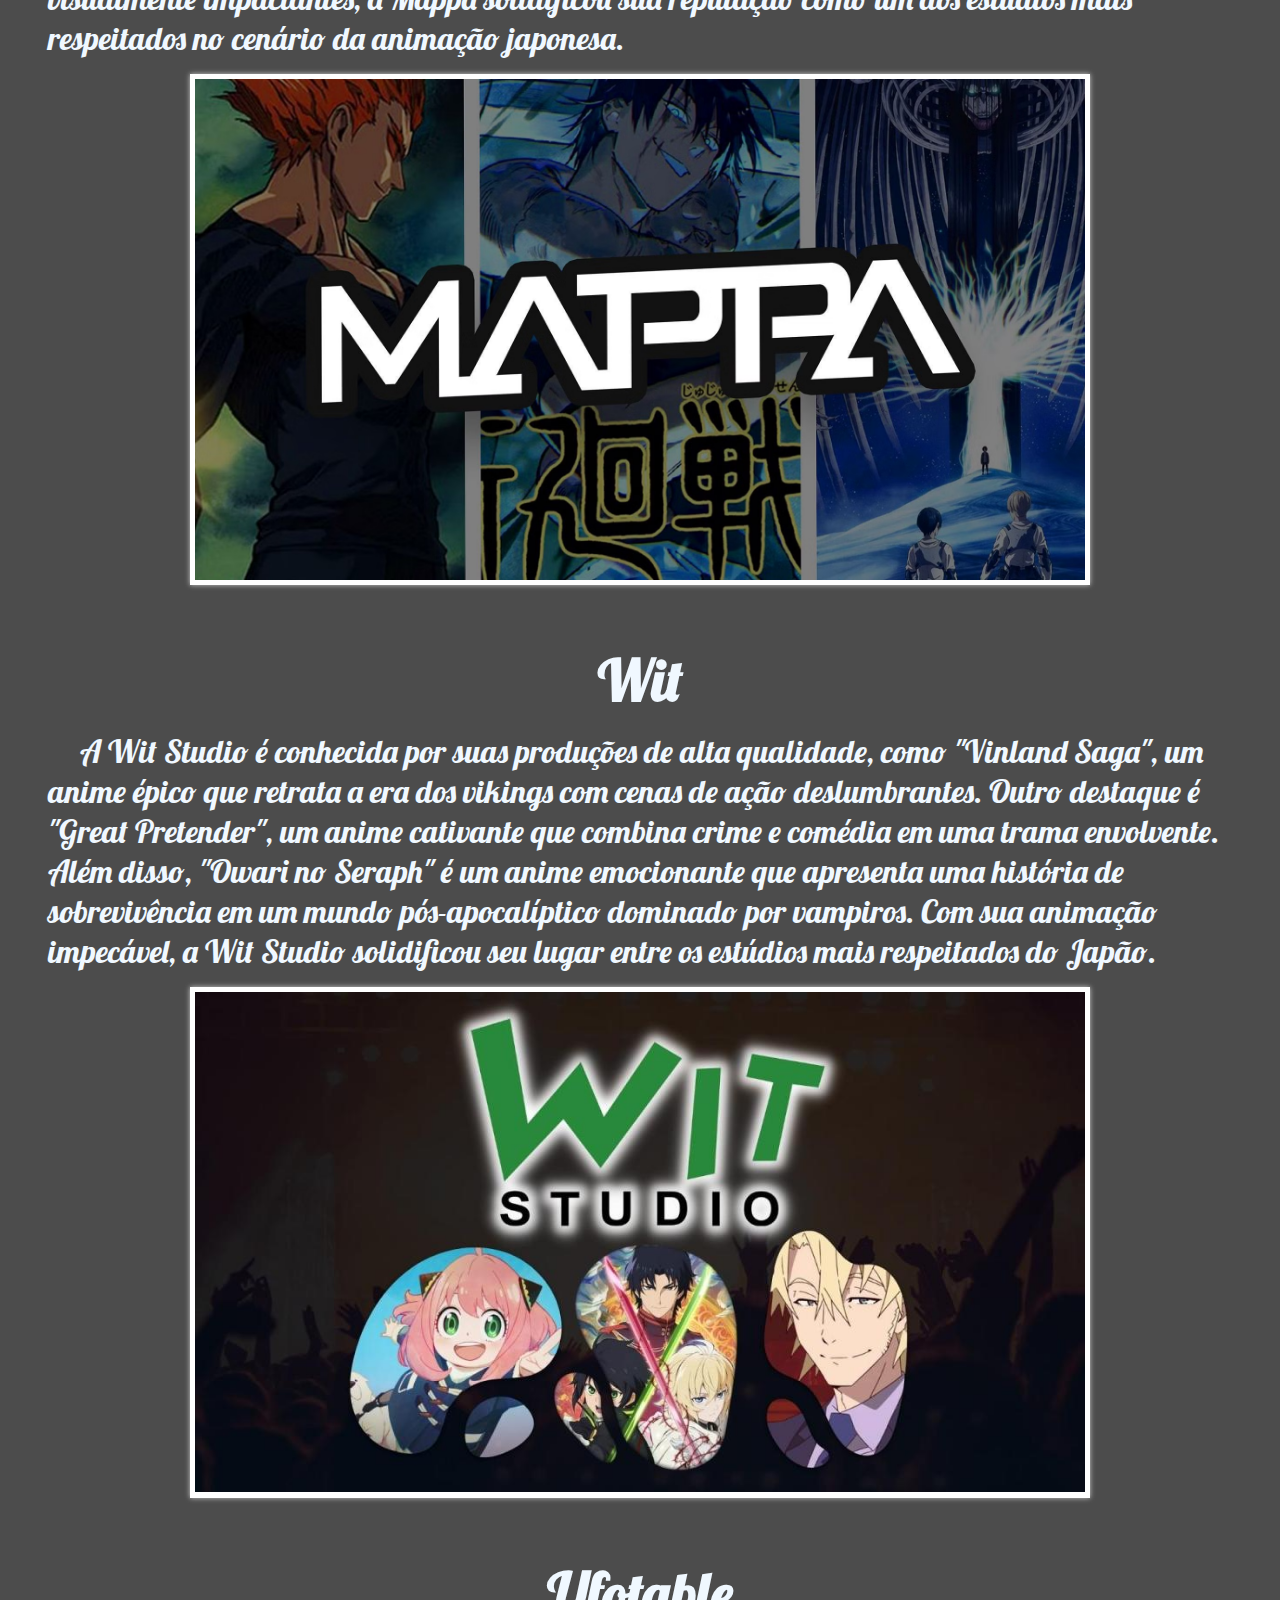
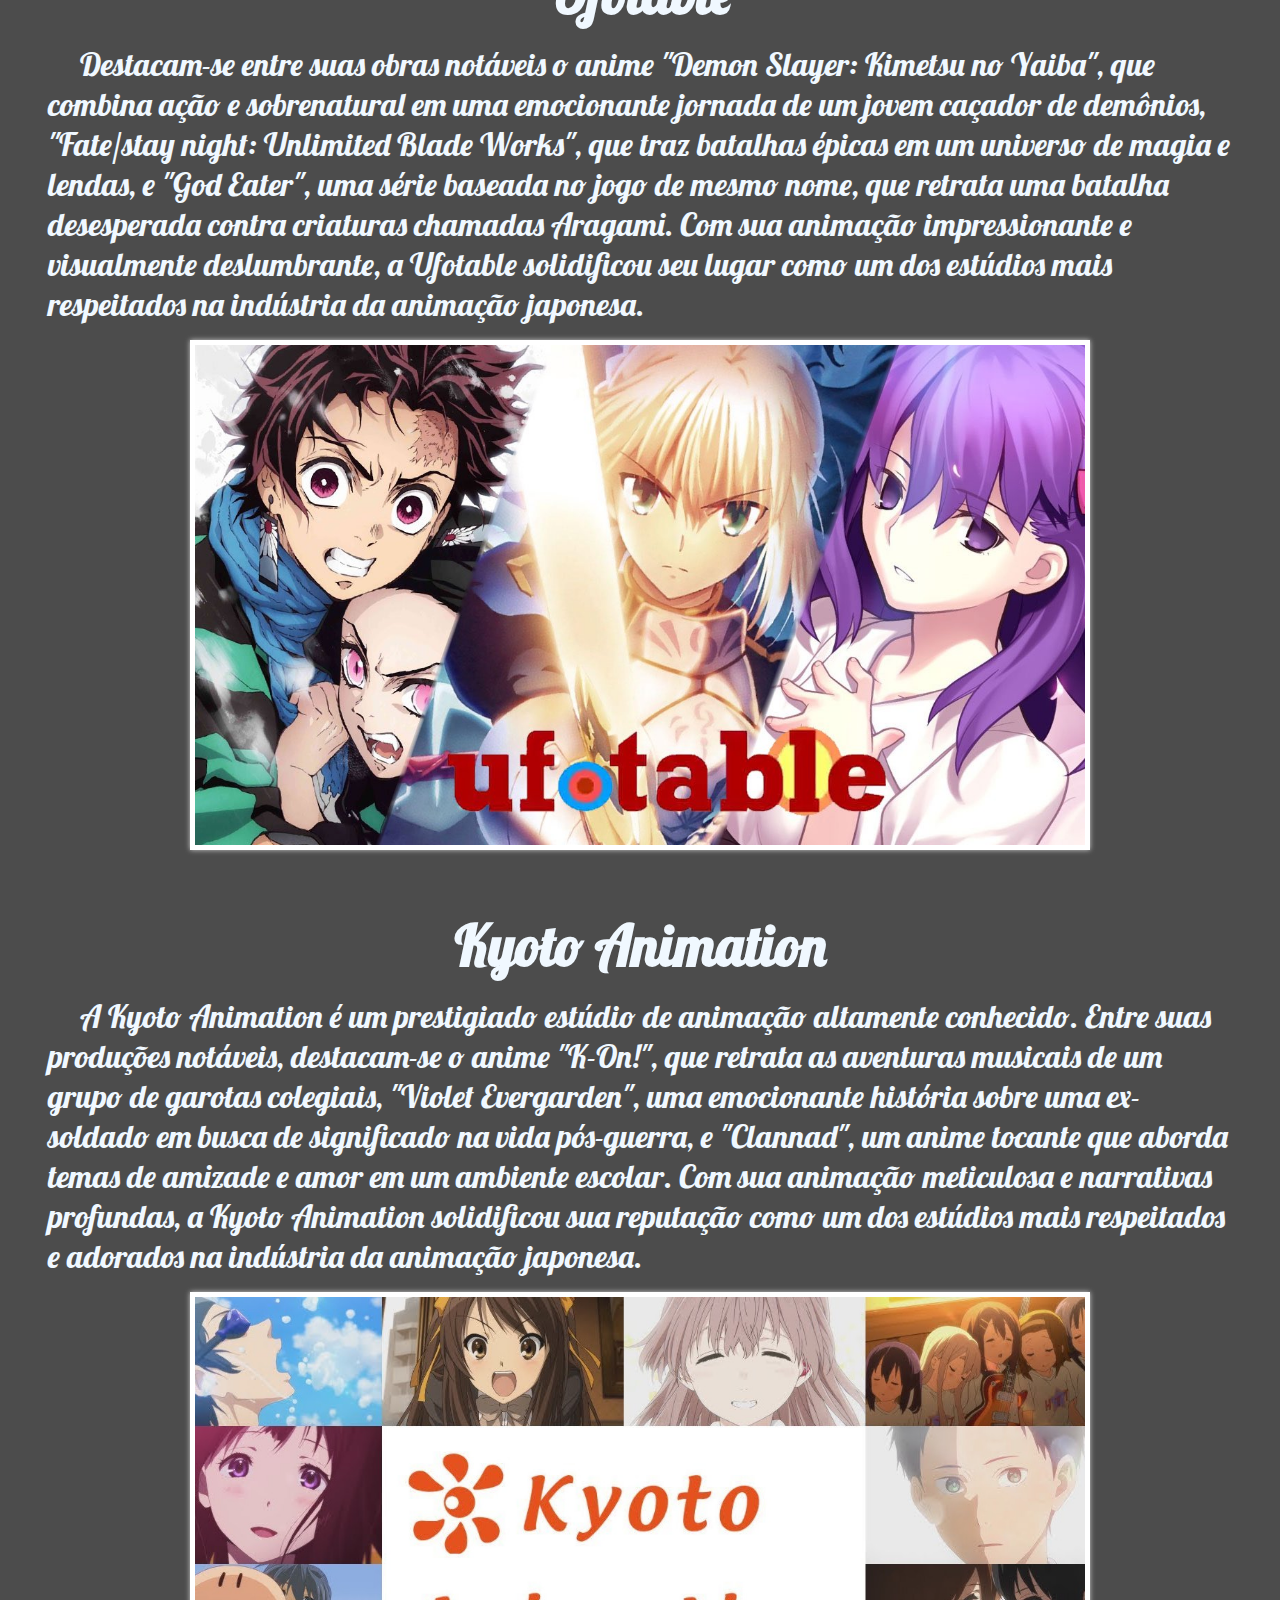
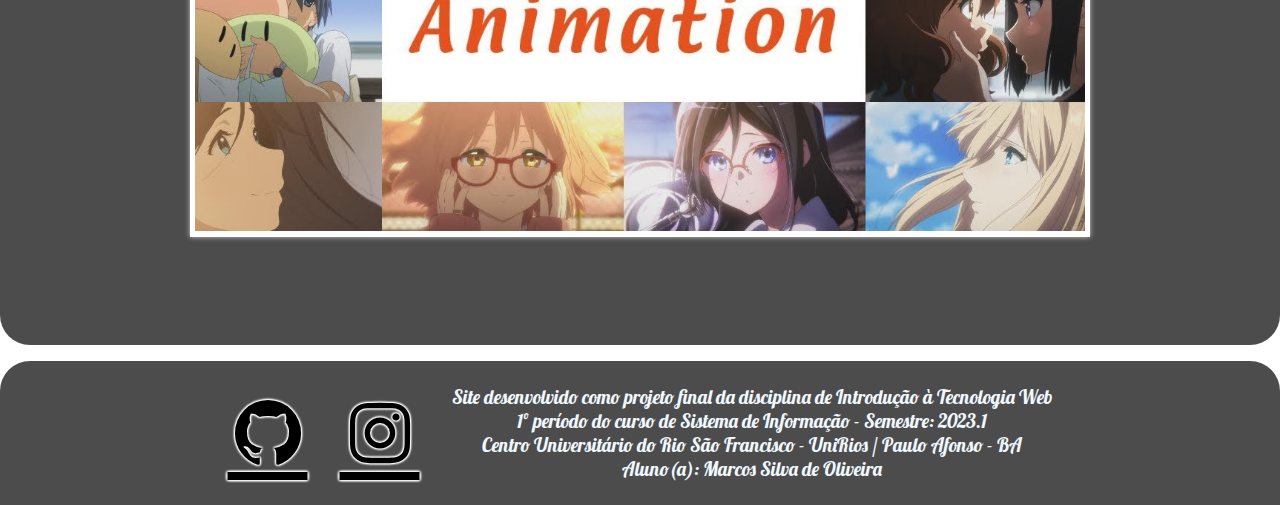
==== commit 8eb62343: "att top10, add/fim recomendaçoes" ====
--- a/html/estudios.html
+++ b/html/estudios.html
@@ -37,8 +37,9 @@
         </div>
     </header>
     <main>
+        <h2>Estudios</h2>
         <section class="container">
-            <h2>Ghibli</h2>
+            <h3>Ghibli</h3>
             <p>Studio Ghibli é um renomado estúdio de animação japonês, conhecido por criar filmes de qualidade visual deslumbrante e narrativas profundas. Alguns de seus principais animes incluem "A Viagem de Chihiro", uma aventura mágica sobre crescimento pessoal; "Meu Amigo Totoro", uma história encantadora sobre a amizade entre duas irmãs e criaturas místicas; "O Castelo Animado", uma cativante jornada de uma jovem que é transformada em uma velha e entra em um castelo mágico. Cada filme da Ghibli é uma obra-prima única, combinando animação artística com temas universais e personagens memoráveis.</p>
             <div class="slider">
                 <ul>
@@ -50,7 +51,7 @@
             </div>
         </section>
         <section class="container">
-            <h2>Mappa</h2>
+            <h3>Mappa</h3>
             <p>A Mappa é um estúdio de animação japonês conhecido por produzir obras de alta qualidade. Entre suas criações notáveis, destacam-se "Dorohedoro", um anime sombrio que combina fantasia e cyberpunk, "Jujutsu Kaisen", um anime de ação sobrenatural baseado em um popular mangá, e "Attack on Titan", uma aclamada série de anime que retrata a luta da humanidade contra gigantes devoradores de humanos. Com animações envolventes e visualmente impactantes, a Mappa solidificou sua reputação como um dos estúdios mais respeitados no cenário da animação japonesa.</p>
             <div class="slider">
                 <ul>
@@ -62,7 +63,7 @@
             </div>
         </section>
         <section class="container">
-            <h2>Wit</h2>
+            <h3>Wit</h3>
             <p>A Wit Studio é conhecida por suas produções de alta qualidade, como "Vinland Saga", um anime épico que retrata a era dos vikings com cenas de ação deslumbrantes. Outro destaque é "Great Pretender", um anime cativante que combina crime e comédia em uma trama envolvente. Além disso, "Owari no Seraph" é um anime emocionante que apresenta uma história de sobrevivência em um mundo pós-apocalíptico dominado por vampiros. Com sua animação impecável, a Wit Studio solidificou seu lugar entre os estúdios mais respeitados do Japão.</p>
             <div class="slider">
                 <ul>
@@ -74,7 +75,7 @@
             </div>
         </section>
         <section class="container">
-            <h2>Ufotable</h2>
+            <h3>Ufotable</h3>
             <p>Destacam-se entre suas obras notáveis o anime "Demon Slayer: Kimetsu no Yaiba", que combina ação e sobrenatural em uma emocionante jornada de um jovem caçador de demônios, "Fate/stay night: Unlimited Blade Works", que traz batalhas épicas em um universo de magia e lendas, e "God Eater", uma série baseada no jogo de mesmo nome, que retrata uma batalha desesperada contra criaturas chamadas Aragami. Com sua animação impressionante e visualmente deslumbrante, a Ufotable solidificou seu lugar como um dos estúdios mais respeitados na indústria da animação japonesa.</p>
             <div class="slider">
                 <ul>
@@ -86,7 +87,7 @@
             </div>
         </section>
         <section class="container">
-            <h2>Kyoto Animation</h2>
+            <h3>Kyoto Animation</h3>
             <p>A Kyoto Animation é um prestigiado estúdio de animação altamente conhecido. Entre suas produções notáveis, destacam-se o anime "K-On!", que retrata as aventuras musicais de um grupo de garotas colegiais, "Violet Evergarden", uma emocionante história sobre uma ex-soldado em busca de significado na vida pós-guerra, e "Clannad", um anime tocante que aborda temas de amizade e amor em um ambiente escolar. Com sua animação meticulosa e narrativas profundas, a Kyoto Animation solidificou sua reputação como um dos estúdios mais respeitados e adorados na indústria da animação japonesa.</p>
             <div class="slider">
                 <ul>
--- a/style.css
+++ b/style.css
@@ -298,13 +298,20 @@
     margin-bottom: 1rem;
 }
 
-h5{
-    font-size: 1.5rem;
-}
-
 li{
     list-style: none;
 }
+
+
+.slider{
+    max-width: 900px;
+    margin: 0 auto;
+}
+
+.slider ul li img{
+    width: 900px;
+}
+
 
 footer{
     bottom: 0;
@@ -373,16 +380,6 @@
     text-indent: 2rem;
 }
 
-/*Estudios*/
-.slider{
-    max-width: 900px;
-    margin: 0 auto;
-}
-
-.slider ul li img{
-    width: 900px;
-}
-
 /*Generos*/
 .exemplos_genero li{
     font-size: 1.5rem;
@@ -394,8 +391,8 @@
 #top10{
     width: 100%;
     display: grid;
-    grid-template-columns: repeat(auto-fit, minmax(450px, 1fr));
-    row-gap: 2rem;
+    grid-template-columns: repeat(auto-fit, minmax(650px, 1fr));
+    row-gap: 3rem;
     text-align: center;
 }
 
@@ -410,12 +407,12 @@
 
 #top10 li::before{
     content: '#' counter(top10);
-    font-size: 1.3rem;
+    font-size: 1.6rem;
 }
 
 #top10 li img{
     display: block;
-    max-width: 450px;
+    max-width: 650px;
     border-radius: 2rem;
     border: 1px solid aliceblue;
 }